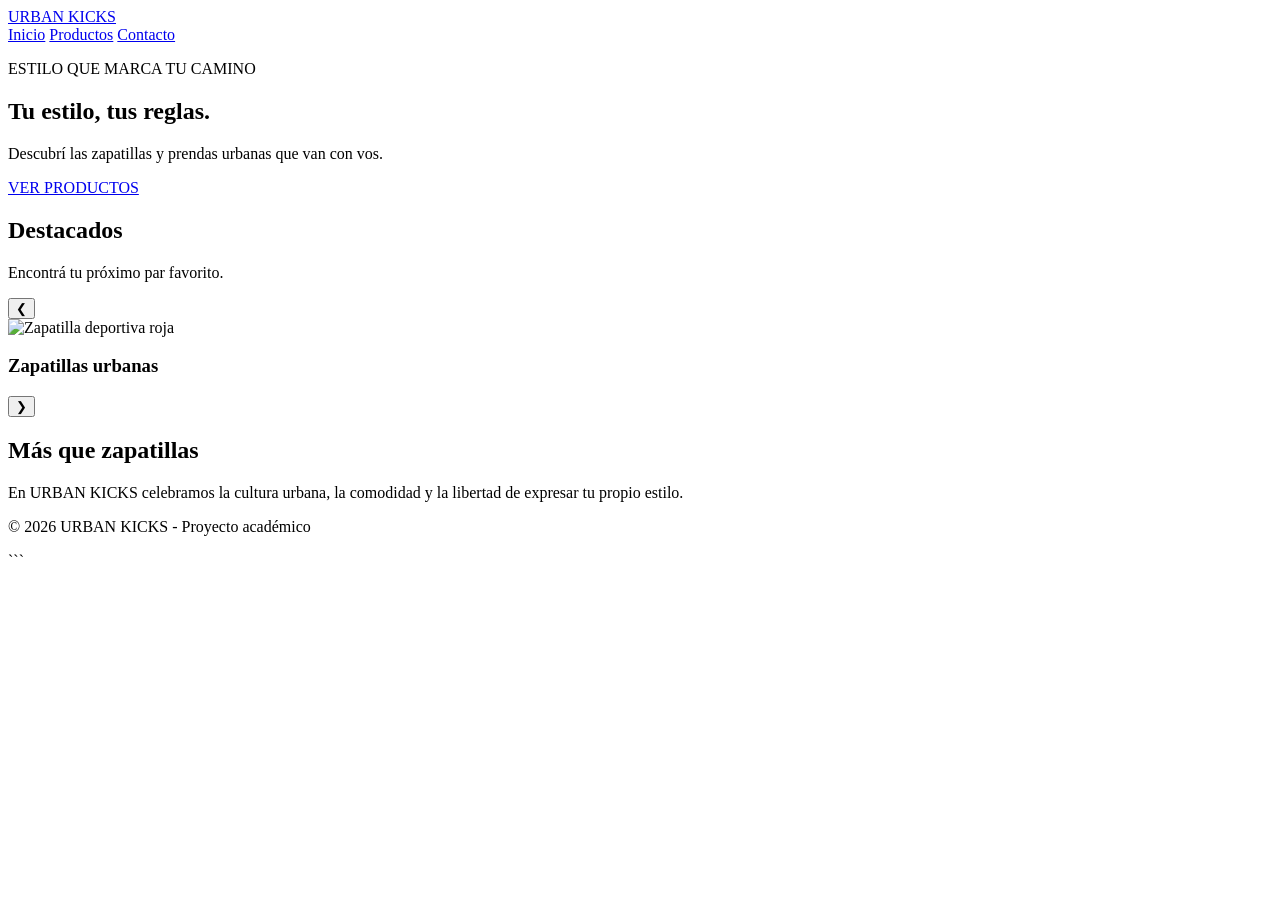
==== index.html @ 7be0690a "Subida inicial del proyecto URBAN KICKS." ====
<!DOCTYPE html>
<html lang="es">
<head>
    <meta charset="UTF-8">
    <meta name="viewport" content="width=device-width, initial-scale=1.0">
    <title>URBAN KICKS | Zapatillas Urbanas</title>
    <link rel="stylesheet" href="css/estilos.css">
    <script src="js/carrusel.js" defer></script>
</head>
<body>

    <header>
        <nav class="menu">
            <a class="logo" href="index.html">URBAN KICKS</a>

            <div class="enlaces">
                <a class="activo" href="index.html">Inicio</a>
                <a href="productos.html">Productos</a>
                <a href="contacto.html">Contacto</a>
            </div>
        </nav>
    </header>

    <main>
        <section class="presentacion">
            <p class="etiqueta">ESTILO QUE MARCA TU CAMINO</p>
            <h1>Tu estilo, tus reglas.</h1>
            <p>Descubrí las zapatillas y prendas urbanas que van con vos.</p>
            <a class="boton" href="productos.html">VER PRODUCTOS</a>
        </section>

        <section class="destacados">
            <h2>Destacados</h2>
            <p>Encontrá tu próximo par favorito.</p>

            <div class="carrusel">
                <button id="anterior" type="button" aria-label="Imagen anterior">
                    &#10094;
                </button>

                <div class="imagen-carrusel">
                    <img id="imagen-destacada"
                         src="https://images.unsplash.com/photo-1542291026-7eec264c27ff?auto=format&fit=crop&w=1000&q=80"
                         alt="Zapatilla deportiva roja">
                    <h3 id="titulo-imagen">Zapatillas urbanas</h3>
                </div>

                <button id="siguiente" type="button" aria-label="Imagen siguiente">
                    &#10095;
                </button>
            </div>
        </section>

        <section class="sobre">
            <h2>Más que zapatillas</h2>
            <p>En URBAN KICKS celebramos la cultura urbana, la comodidad y la
               libertad de expresar tu propio estilo.</p>
        </section>
    </main>

    <footer>
        <p>&copy; 2026 URBAN KICKS - Proyecto académico</p>
    </footer>

</body>
</html>
```
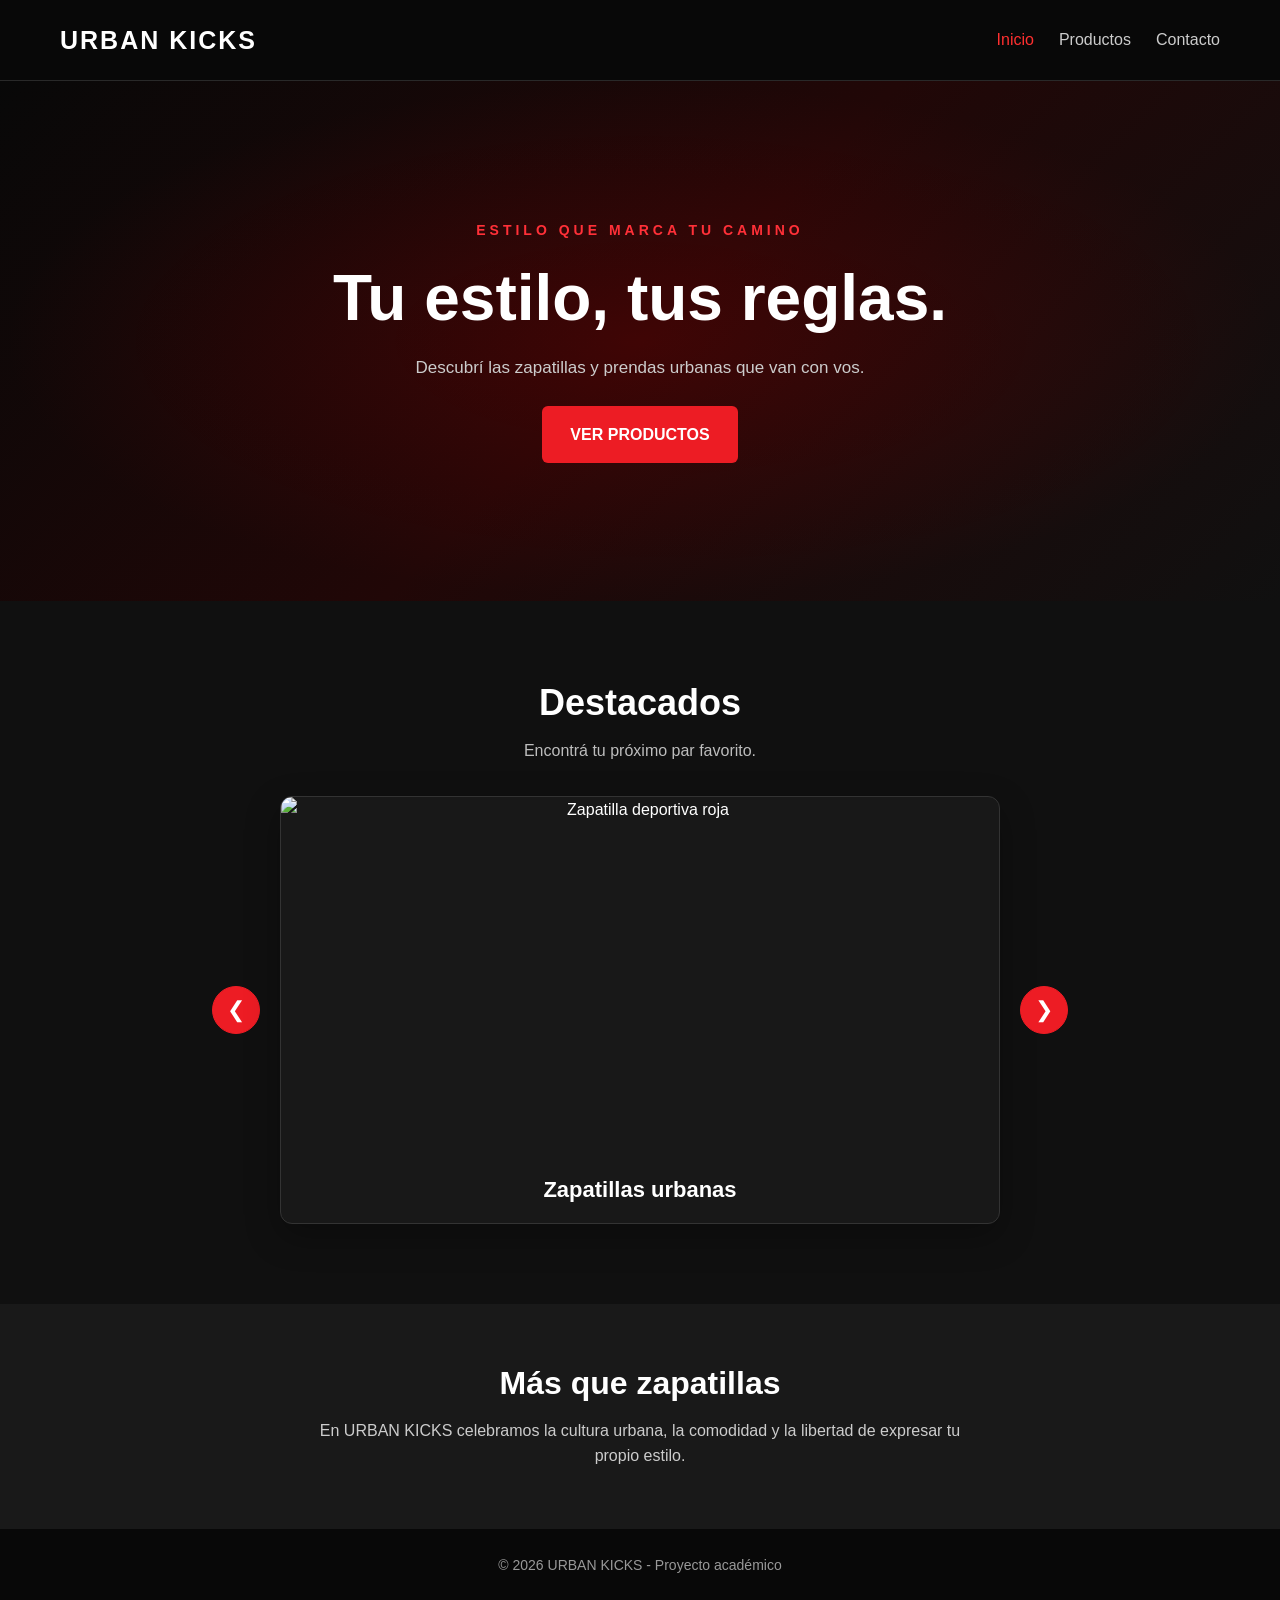
==== commit 7141e4bf: "Fix HTML formatting in index.html" ====
--- a/index.html
+++ b/index.html
@@ -5,7 +5,7 @@
     <meta charset="UTF-8">
     <meta name="viewport" content="width=device-width, initial-scale=1.0">
     <title>URBAN KICKS | Zapatillas Urbanas</title>
-    <link rel="stylesheet" href="css/estilos.css">
+    <link rel="stylesheet" href="estilos.css">
     <script src="js/carrusel.js" defer></script>
 </head>
 <body>
@@ -65,4 +65,4 @@
 
 </body>
 </html>
-```+```
--- a/estilos.css
+++ b/estilos.css
@@ -0,0 +1,835 @@
+/* ESTILOS GENERALES */
+* {
+    margin: 0;
+    padding: 0;
+    box-sizing: border-box;
+}
+
+body {
+    font-family: Arial, Helvetica, sans-serif;
+    background-color: #111111;
+    color: #ffffff;
+    line-height: 1.6;
+}
+
+a {
+    text-decoration: none;
+    color: inherit;
+}
+
+h1, h2, h3 {
+    line-height: 1.2;
+}
+
+/* MENU DE NAVEGACION */
+header {
+    background-color: #080808;
+    border-bottom: 1px solid #292929;
+}
+
+.menu {
+    max-width: 1200px;
+    margin: auto;
+    padding: 20px;
+    display: flex;
+    justify-content: space-between;
+    align-items: center;
+    gap: 20px;
+}
+
+.logo {
+    font-size: 25px;
+    font-weight: bold;
+    letter-spacing: 2px;
+}
+
+.enlaces {
+    display: flex;
+    gap: 25px;
+}
+
+.enlaces a {
+    color: #cccccc;
+    transition: color 0.3s;
+}
+
+.enlaces a:hover,
+.enlaces a.activo {
+    color: #ff3030;
+}
+
+
+/* PRESENTACION PRINCIPAL */
+.presentacion {
+    min-height: 520px;
+    padding: 100px 20px;
+    display: flex;
+    flex-direction: column;
+    justify-content: center;
+    align-items: center;
+    text-align: center;
+    background:
+        radial-gradient(ellipse at center, rgba(120, 0, 0, 0.35), transparent 70%),
+        linear-gradient(135deg, #080808, #210707, #101010);
+    position: relative;
+    overflow: hidden;
+}
+
+.presentacion .etiqueta {
+    color: #ff3038;
+    font-size: 14px;
+    font-weight: bold;
+    letter-spacing: 4px;
+    margin-bottom: 22px;
+}
+
+.presentacion h1 {
+    font-size: clamp(36px, 6vw, 64px);
+    margin-bottom: 20px;
+    color: #ffffff;
+    font-weight: 800;
+    line-height: 1.1;
+}
+
+.presentacion p:not(.etiqueta) {
+    color: #dddddd;
+    margin-bottom: 28px;
+    font-size: 17px;
+    line-height: 1.6;
+}
+
+.presentacion .boton {
+    display: inline-block;
+    padding: 16px 28px;
+    background-color: #ed1c24;
+    color: #ffffff;
+    text-decoration: none;
+    font-weight: bold;
+    border-radius: 6px;
+    transition: background-color 0.3s, transform 0.3s;
+}
+
+.presentacion .boton:hover {
+    background-color: #b80f17;
+    transform: translateY(-3px);
+}
+
+
+.etiqueta {
+    color: #ff4545;
+    font-size: 13px;
+    font-weight: bold;
+    letter-spacing: 3px;
+    margin-bottom: 15px;
+}
+
+.presentacion h1 {
+    font-size: clamp(36px, 6vw, 64px);
+    margin-bottom: 20px;
+}
+
+.presentacion p:not(.etiqueta) {
+    color: #cccccc;
+    margin-bottom: 25px;
+}
+
+.boton {
+    display: inline-block;
+    padding: 13px 25px;
+    background-color: #ed2929;
+    color: #ffffff;
+    font-weight: bold;
+    border-radius: 5px;
+    transition: background-color 0.3s;
+}
+
+.boton:hover {
+    background-color: #bd1717;
+}
+
+/* SECCION DESTACADOS */
+.destacados {
+    padding: 60px 20px;
+    text-align: center;
+}
+
+.destacados h2,
+.sobre h2 {
+    font-size: 32px;
+    margin-bottom: 12px;
+}
+
+.destacados > p {
+    color: #bbbbbb;
+    margin-bottom: 30px;
+}
+
+.carrusel {
+    max-width: 850px;
+    margin: 0 auto;
+    display: flex;
+    align-items: center;
+    justify-content: center;
+    gap: 20px;
+}
+
+.carrusel button {
+    flex-shrink: 0;
+    width: 45px;
+    height: 45px;
+    border: none;
+    border-radius: 50%;
+    background-color: #ed2929;
+    color: white;
+    font-size: 22px;
+    cursor: pointer;
+}
+
+.carrusel button:hover {
+    background-color: #bd1717;
+}
+
+.imagen-carrusel {
+    flex: 1;
+    min-width: 0;
+    background-color: #1d1d1d;
+    border: 1px solid #333333;
+    border-radius: 10px;
+    overflow: hidden;
+}
+
+.imagen-carrusel img {
+    display: block;
+    width: 100%;
+    height: 350px;
+    object-fit: cover;
+}
+
+.imagen-carrusel h3 {
+    padding: 18px;
+}
+
+/* SOBRE LA TIENDA */
+.sobre {
+    padding: 60px 20px;
+    background-color: #191919;
+    text-align: center;
+}
+
+.sobre p {
+    max-width: 650px;
+    margin: 15px auto 0;
+    color: #cccccc;
+}
+
+/* PIE DE PAGINA */
+footer {
+    padding: 25px 15px;
+    text-align: center;
+    background-color: #080808;
+    color: #999999;
+    font-size: 14px;
+}
+
+/* ADAPTACION A CELULARES */
+@media (max-width: 600px) {
+    .menu {
+        flex-direction: column;
+    }
+
+    .enlaces {
+        justify-content: center;
+        flex-wrap: wrap;
+        gap: 18px;
+    }
+
+    .presentacion {
+        min-height: 350px;
+        padding: 55px 18px;
+    }
+
+    .carrusel {
+        gap: 8px;
+    }
+
+    .carrusel button {
+        width: 35px;
+        height: 35px;
+        font-size: 18px;
+    }
+
+    .imagen-carrusel img {
+        height: 230px;
+    }
+
+    .destacados h2,
+    .sobre h2 {
+        font-size: 27px;
+    }
+}
+```css
+/* PAGINA DE PRODUCTOS */
+.productos {
+    max-width: 1200px;
+    margin: 0 auto;
+    padding: 60px 20px;
+}
+
+.productos h2 {
+    font-size: 32px;
+    text-align: center;
+    margin-bottom: 10px;
+}
+
+.descripcion-productos {
+    color: #bbbbbb;
+    text-align: center;
+    margin-bottom: 35px;
+}
+
+.lista-productos {
+    display: flex;
+    flex-wrap: wrap;
+    justify-content: center;
+    gap: 25px;
+}
+
+.tarjeta-producto {
+    flex: 1 1 280px;
+    max-width: 360px;
+    background-color: #1d1d1d;
+    border: 1px solid #333333;
+    border-radius: 10px;
+    overflow: hidden;
+    transition: transform 0.3s;
+}
+
+.tarjeta-producto:hover {
+    transform: translateY(-5px);
+}
+
+.tarjeta-producto img {
+    display: block;
+    width: 100%;
+    height: 240px;
+    object-fit: cover;
+}
+
+.info-producto {
+    padding: 20px;
+}
+
+.info-producto h3 {
+    margin-bottom: 10px;
+    font-size: 21px;
+}
+
+.info-producto p {
+    color: #bbbbbb;
+    margin-bottom: 15px;
+}
+
+.precio {
+    color: #ff4545;
+    font-size: 20px;
+    font-weight: bold;
+}
+```css
+/* PAGINA DE CONTACTO */
+.seccion-contacto {
+    max-width: 750px;
+    margin: 0 auto;
+    padding: 60px 20px;
+}
+
+.texto-contacto {
+    text-align: center;
+    margin-bottom: 30px;
+}
+
+.texto-contacto h2 {
+    font-size: 32px;
+    margin-bottom: 10px;
+}
+
+.texto-contacto p {
+    color: #bbbbbb;
+}
+
+#formulario-contacto {
+    display: flex;
+    flex-direction: column;
+    gap: 20px;
+    padding: 30px;
+    background-color: #1d1d1d;
+    border: 1px solid #333333;
+    border-radius: 10px;
+}
+
+.grupo-campo {
+    display: flex;
+    flex-direction: column;
+    gap: 8px;
+}
+
+.grupo-campo label {
+    font-weight: bold;
+}
+
+.grupo-campo input,
+.grupo-campo textarea {
+    width: 100%;
+    padding: 13px;
+    border: 1px solid #444444;
+    border-radius: 5px;
+    background-color: #111111;
+    color: #ffffff;
+    font-family: inherit;
+    font-size: 16px;
+}
+
+.grupo-campo textarea {
+    min-height: 130px;
+    resize: vertical;
+}
+
+.grupo-campo input:focus,
+.grupo-campo textarea:focus {
+    outline: 2px solid #ed2929;
+    border-color: #ed2929;
+}
+
+.error {
+    color: #ff6666;
+    font-size: 14px;
+}
+
+.campo-invalido {
+    border-color: #ff4545 !important;
+}
+
+#resultado {
+    margin-top: 25px;
+}
+
+.mensaje-exito {
+    padding: 20px;
+    border: 1px solid #4caf50;
+    border-radius: 8px;
+    background-color: #17251a;
+    overflow-wrap: anywhere;
+}
+
+.mensaje-exito h3 {
+    color: #72db80;
+    margin-bottom: 10px;
+}
+
+.mensaje-exito p {
+    margin-top: 6px;
+    overflow-wrap: anywhere;
+}
+
+@media (max-width: 600px) {
+    #formulario-contacto {
+        padding: 20px;
+    }
+}
+
+/* ===== PAGINA DE CONTACTO ===== */
+
+.seccion-contacto {
+    max-width: 1100px;
+    margin: 0 auto;
+    padding: 60px 20px 80px;
+}
+
+.encabezado-contacto {
+    max-width: 650px;
+    margin: 0 auto 35px;
+    text-align: center;
+}
+
+.etiqueta-contacto {
+    color: #e50914;
+    font-size: 13px;
+    font-weight: bold;
+    letter-spacing: 3px;
+    margin-bottom: 12px;
+}
+
+.encabezado-contacto h1 {
+    font-size: clamp(28px, 5vw, 42px);
+    margin-bottom: 15px;
+}
+
+.encabezado-contacto > p:last-child {
+    color: #666;
+    line-height: 1.7;
+}
+
+.contenedor-formulario {
+    max-width: 650px;
+    margin: 0 auto;
+    padding: 35px;
+    background-color: #fff;
+    border: 1px solid #e5e5e5;
+    border-radius: 12px;
+    box-shadow: 0 8px 25px rgba(0, 0, 0, 0.07);
+}
+
+#formulario-contacto {
+    display: flex;
+    flex-direction: column;
+    gap: 20px;
+}
+
+.grupo-campo {
+    display: flex;
+    flex-direction: column;
+    gap: 8px;
+}
+
+.grupo-campo label {
+    color: #222;
+    font-weight: bold;
+    font-size: 15px;
+}
+
+.grupo-campo input,
+.grupo-campo textarea {
+    width: 100%;
+    padding: 13px 15px;
+    border: 1px solid #ccc;
+    border-radius: 7px;
+    background-color: #fff;
+    color: #222;
+    font: inherit;
+    font-size: 15px;
+    transition: border-color 0.2s, box-shadow 0.2s;
+}
+
+.grupo-campo textarea {
+    resize: vertical;
+    min-height: 130px;
+}
+
+.grupo-campo input:focus,
+.grupo-campo textarea:focus {
+    outline: none;
+    border-color: #e50914;
+    box-shadow: 0 0 0 3px rgba(229, 9, 20, 0.12);
+}
+
+.grupo-campo .campo-invalido {
+    border-color: #d00000;
+    background-color: #fffafa;
+}
+
+.error {
+    display: block;
+    min-height: 0;
+    color: #d00000;
+    font-size: 13px;
+    line-height: 1.4;
+}
+
+.error:not(:empty) {
+    min-height: 18px;
+}
+
+.boton-enviar {
+    width: 100%;
+    padding: 15px;
+    border: none;
+    border-radius: 7px;
+    background-color: #e50914;
+    color: #fff;
+    font-size: 16px;
+    font-weight: bold;
+    cursor: pointer;
+    transition: background-color 0.2s, transform 0.2s;
+}
+
+.boton-enviar:hover {
+    background-color: #b80710;
+    transform: translateY(-2px);
+}
+
+.boton-enviar:focus-visible {
+    outline: 3px solid #222;
+    outline-offset: 3px;
+}
+
+.nota-formulario {
+    color: #777;
+    font-size: 13px;
+    text-align: center;
+    line-height: 1.5;
+}
+
+#resultado {
+    margin-top: 25px;
+}
+
+.mensaje-exito {
+    padding: 20px;
+    border: 1px solid #b7dfc0;
+    border-radius: 8px;
+    background-color: #f0fff4;
+    color: #185c2c;
+    overflow-wrap: anywhere;
+}
+
+.mensaje-exito h2 {
+    margin-bottom: 15px;
+    font-size: 20px;
+}
+
+.mensaje-exito p {
+    margin: 10px 0;
+    line-height: 1.6;
+}
+
+/* Adaptacion para celulares */
+
+@media (max-width: 600px) {
+    .seccion-contacto {
+        padding: 35px 15px 50px;
+    }
+
+    .contenedor-formulario {
+        padding: 22px 17px;
+    }
+
+    .encabezado-contacto h1 {
+        font-size: 29px;
+    }
+
+    .boton-enviar {
+        padding: 14px;
+    }
+}
+
+/* ===== MEJORAS DE LAS TARJETAS ===== */
+
+.lista-productos {
+    display: flex;
+    justify-content: center;
+    align-items: stretch;
+    flex-wrap: wrap;
+    gap: 28px;
+}
+
+.tarjeta-producto {
+    flex: 1 1 260px;
+    max-width: 340px;
+    overflow: hidden;
+    background-color: #181818;
+    border: 1px solid #2c2c2c;
+    border-radius: 12px;
+    transition: transform 0.3s ease, border-color 0.3s ease,
+                box-shadow 0.3s ease;
+}
+
+.tarjeta-producto:hover {
+    transform: translateY(-7px);
+    border-color: #ed1c24;
+    box-shadow: 0 12px 28px rgba(237, 28, 36, 0.15);
+}
+
+.tarjeta-producto img {
+    display: block;
+    width: 100%;
+    height: 230px;
+    object-fit: cover;
+    transition: transform 0.4s ease;
+}
+
+.tarjeta-producto:hover img {
+    transform: scale(1.04);
+}
+
+.info-producto {
+    padding: 22px;
+}
+
+.info-producto h3 {
+    color: #ffffff;
+    font-size: 19px;
+    margin-bottom: 12px;
+}
+
+.precio {
+    display: block;
+    color: #ff3038;
+    font-size: 22px;
+    font-weight: bold;
+    margin-top: 12px;
+}
+
+@media (max-width: 600px) {
+    .lista-productos {
+        gap: 18px;
+    }
+
+    .tarjeta-producto {
+        flex-basis: 100%;
+        max-width: 100%;
+    }
+
+    .tarjeta-producto img {
+        height: 240px;
+    }
+}
+
+/* ===== CARRUSEL DESTACADO ===== */
+
+.destacados {
+    padding: 80px 20px;
+    background-color: #101010;
+    text-align: center;
+}
+
+.destacados h2 {
+    color: #ffffff;
+    font-size: clamp(28px, 4vw, 36px);
+    margin-bottom: 14px;
+}
+
+.destacados > p {
+    color: #bdbdbd;
+    margin-bottom: 32px;
+    line-height: 1.6;
+}
+
+.carrusel {
+    display: flex;
+    align-items: center;
+    justify-content: center;
+    gap: 20px;
+    max-width: 1000px;
+    margin: 0 auto;
+}
+
+.imagen-carrusel {
+    flex: 1;
+    min-width: 0;
+    max-width: 720px;
+    overflow: hidden;
+    border: 1px solid #333333;
+    border-radius: 12px;
+    background-color: #181818;
+    box-shadow: 0 12px 35px rgba(0, 0, 0, 0.3);
+}
+
+.imagen-carrusel img {
+    display: block;
+    width: 100%;
+    height: 360px;
+    object-fit: cover;
+}
+
+.imagen-carrusel h3 {
+    padding: 20px;
+    color: #ffffff;
+    font-size: 22px;
+}
+
+.carrusel button {
+    flex-shrink: 0;
+    width: 48px;
+    height: 48px;
+    border: 1px solid #ed1c24;
+    border-radius: 50%;
+    background-color: #ed1c24;
+    color: #ffffff;
+    font-size: 22px;
+    cursor: pointer;
+    transition: background-color 0.25s, transform 0.25s;
+}
+
+.carrusel button:hover {
+    background-color: #b80f17;
+    transform: scale(1.08);
+}
+
+.carrusel button:focus-visible {
+    outline: 3px solid #ffffff;
+    outline-offset: 4px;
+}
+
+@media (max-width: 600px) {
+    .destacados {
+        padding: 50px 15px;
+    }
+
+    .carrusel {
+        gap: 8px;
+    }
+
+    .carrusel button {
+        width: 36px;
+        height: 36px;
+        font-size: 17px;
+    }
+
+    .imagen-carrusel img {
+        height: 220px;
+    }
+
+    .imagen-carrusel h3 {
+        padding: 15px 8px;
+        font-size: 18px;
+    }
+}
+
+/* ===== AJUSTES PARA CELULARES ===== */
+@media (max-width: 768px) {
+    .menu {
+        flex-direction: column;
+        gap: 18px;
+        padding: 20px;
+    }
+
+    .enlaces {
+        display: flex;
+        flex-wrap: wrap;
+        justify-content: center;
+        gap: 15px;
+    }
+
+    .presentacion {
+        min-height: 400px;
+        padding: 65px 20px;
+    }
+
+    .lista-productos {
+        flex-direction: column;
+        align-items: center;
+    }
+
+    .tarjeta-producto {
+        width: 100%;
+        max-width: 380px;
+    }
+
+    .contenedor-formulario {
+        width: 100%;
+        padding: 20px;
+    }
+
+    .contenido-pie {
+        flex-direction: column;
+        gap: 28px;
+    }
+
+    img {
+        max-width: 100%;
+        height: auto;
+    }
+}
+/* Ajuste de publicacion */
+html {
+    min-height: 100%;
+}
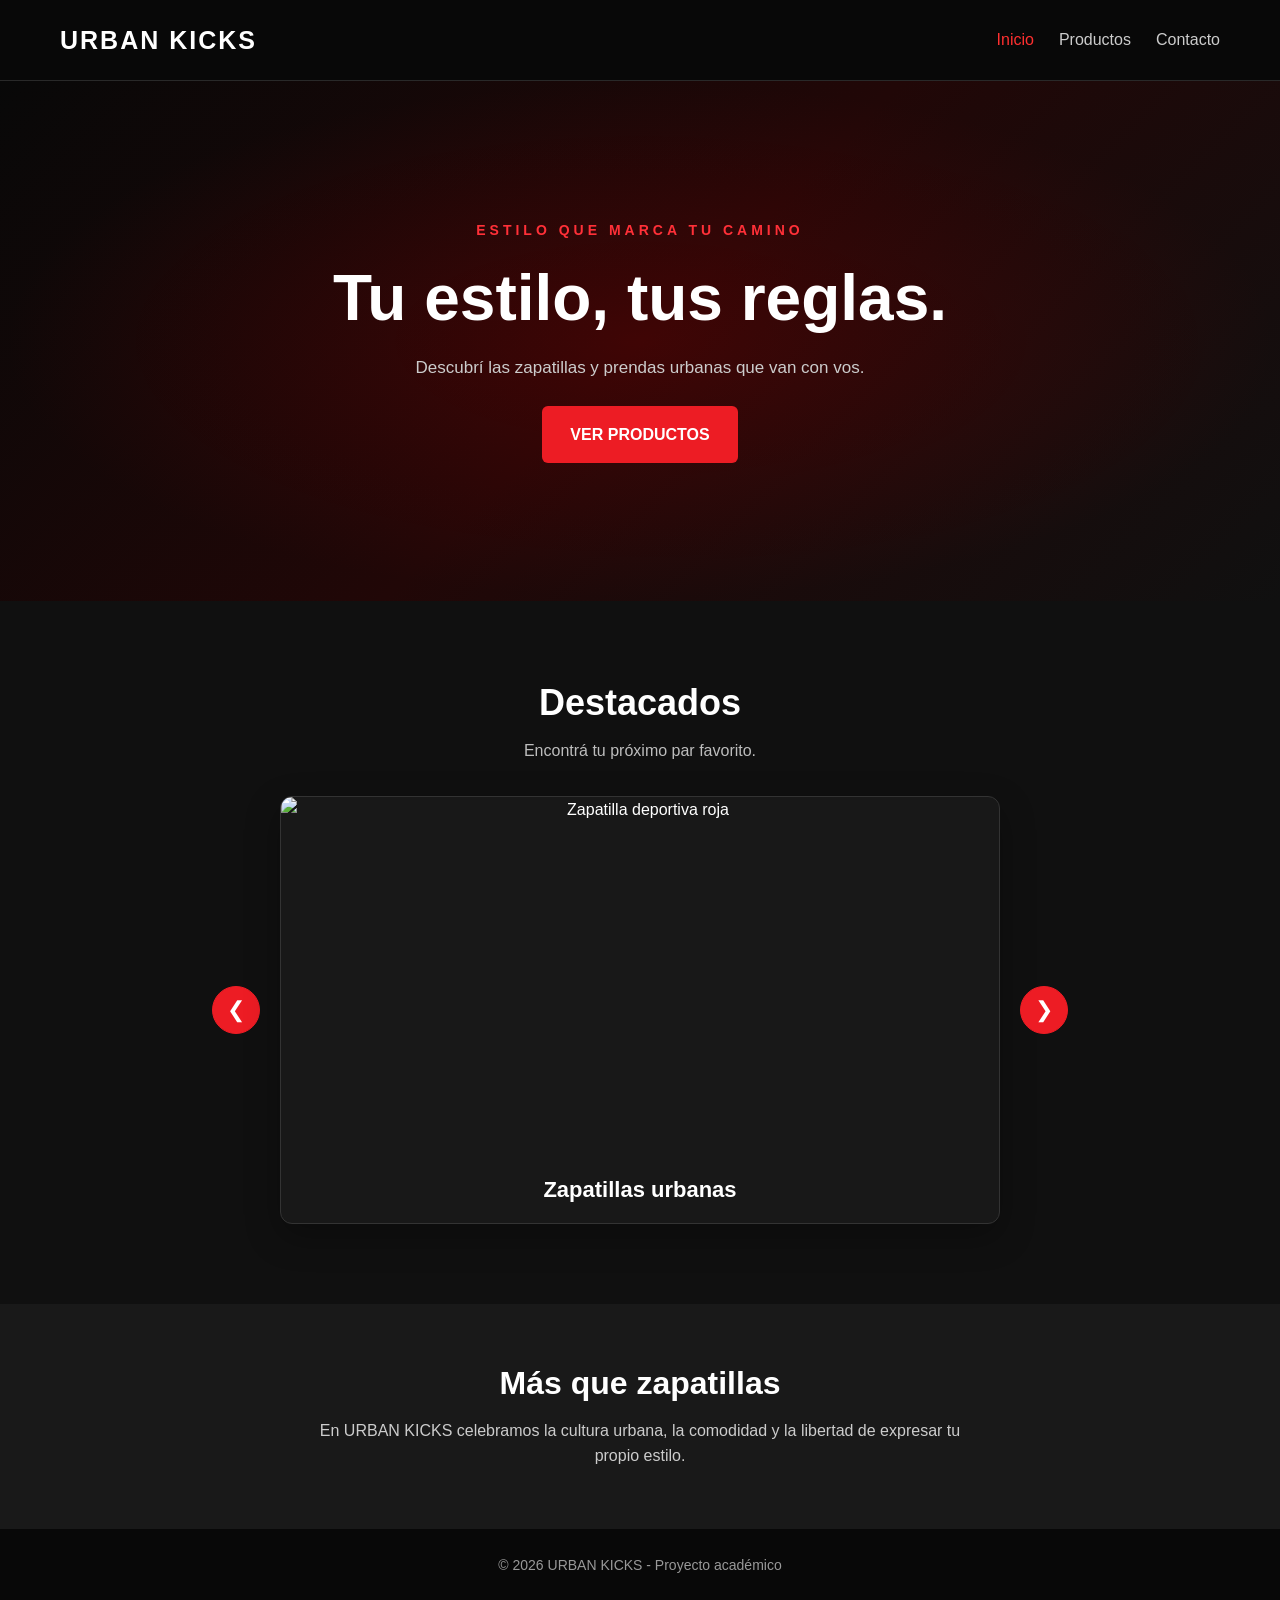
==== commit b6a334ad: "Fix HTML formatting and structure" ====
--- a/index.html
+++ b/index.html
@@ -65,4 +65,3 @@
 
 </body>
 </html>
-```
--- a/estilos.css
+++ b/estilos.css
@@ -267,7 +267,6 @@
         font-size: 27px;
     }
 }
-```css
 /* PAGINA DE PRODUCTOS */
 .productos {
     max-width: 1200px;
@@ -832,4 +831,4 @@
 /* Ajuste de publicacion */
 html {
     min-height: 100%;
-}+}
